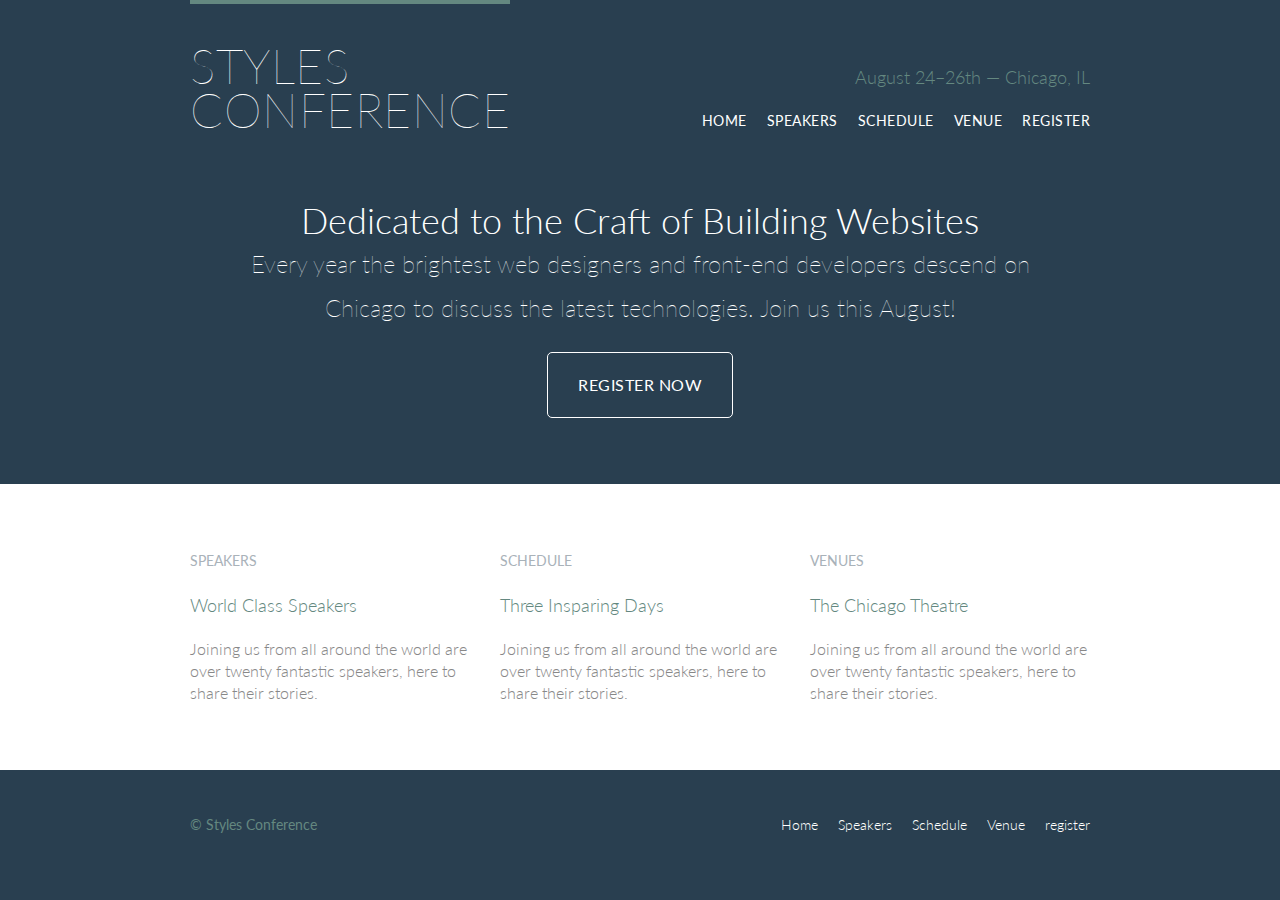
==== style-conference/assets/html/index.html @ f236978d "project first commit" ====
<!DOCTYPE html>
<html lang="en">
	<head>
		<meta charset="UTF-8">
		<title>Styles Conference</title>
		<link rel="stylesheet" href="../style/main.css">
		<link href="https://fonts.googleapis.com/css?family=Lato:100,300,400" rel="stylesheet">
	</head>
	<body>
		
		<header class="container group primary-header">
			<h1 class="logo">
				<a href="index.html">Styles<br> Conference</a>
			</h1>
			<h3 class="tagline">August 24&ndash;26th &mdash; Chicago, IL</h3>
			<nav class="nav primary-nav">
				<ul>
					 <li><a href="index.html">Home</a></li><!--
					--><li><a href="speakers.html">Speakers</a></li><!--
					--><li><a href="schedule.html">Schedule</a></li><!--
					--><li><a href="venue.html">Venue</a></li><!--
					--><li><a href="register.html">register</a></li>
					
				</ul>
				
				
				
				
				
				
			</nav>
		</header>
		
		<!-- hero-->
		
		<section class="hero container">
			<h2>Dedicated to the Craft of Building Websites</h2>
			<p>Every year the brightest web designers and front-end developers descend on Chicago to discuss the latest technologies. Join us this August!</p>
			<a class="btn btn-alt" href="register.html">Register Now</a>
		</section>
		
		<!-- teasers -->
		<section class="row">
			<div class="grid">
				<!-- Speakers -->
				<section class="teaser col-1-3">
					<a href="speakers.html">
						<h5>Speakers</h5>
						<h3>World Class Speakers</h3>
					</a>
					<p>Joining us from all around the world are over twenty fantastic speakers, here to share their stories.</p>
				</section><!--

				Schedule

				--><section class="teaser col-1-3">
					<a href="schedule.html">
						<h5>Schedule</h5>
						<h3>Three Insparing Days</h3>
					</a>
					<p>Joining us from all around the world are over twenty fantastic speakers, here to share their stories.</p>
				</section><!-- 

				Venue

				--><section class="teaser col-1-3">
					<a href="venue.html">
						<h5>Venues</h5>
						<h3>The Chicago Theatre</h3>
					</a>
					<p>Joining us from all around the world are over twenty fantastic speakers, here to share their stories.</p>
				</section>

			</div>
		</section>
		
		<footer class="primary-footer container group">
			<small>&copy; Styles Conference</small>
			<nav class="nav">
				<ul>
					 <li><a href="index.html">Home</a></li><!--
					--><li><a href="speakers.html">Speakers</a></li><!--
					--><li><a href="schedule.html">Schedule</a></li><!--
					--><li><a href="venue.html">Venue</a></li><!--
					--><li><a href="register.html">register</a></li>
					
				</ul>
				
			</nav>
		</footer>
		
	</body>
</html>
---- style-conference/assets/style/main.css ----
/* http://meyerweb.com/eric/tools/css/reset/ 
   v2.0 | 20110126
   License: none (public domain)
*/

html, body, div, span, applet, object, iframe,
h1, h2, h3, h4, h5, h6, p, blockquote, pre,
a, abbr, acronym, address, big, cite, code,
del, dfn, em, img, ins, kbd, q, s, samp,
small, strike, strong, sub, sup, tt, var,
b, u, i, center,
dl, dt, dd, ol, ul, li,
fieldset, form, label, legend,
table, caption, tbody, tfoot, thead, tr, th, td,
article, aside, canvas, details, embed, 
figure, figcaption, footer, header, hgroup, 
menu, nav, output, ruby, section, summary,
time, mark, audio, video {
	margin: 0;
	padding: 0;
	border: 0;
	font-size: 100%;
	font: inherit;
	vertical-align: baseline;
}
/* HTML5 display-role reset for older browsers */
article, aside, details, figcaption, figure, 
footer, header, hgroup, menu, nav, section {
	display: block;
}
body {
	line-height: 1;
}
ol, ul {
	list-style: none;
}
blockquote, q {
	quotes: none;
}
blockquote:before, blockquote:after,
q:before, q:after {
	content: '';
	content: none;
}
table {
	border-collapse: collapse;
	border-spacing: 0;
}


/*
	=======================

	Custom Styles

	=======================
*/

body {
	color: #888;
	background: #293f50;
	font: 300 16px/22px "Lato", "Open Sans", "Helvetica Neue", Helvetica, Arial, sans-serif;
}

h1, h2, h3, h4 {
	color: #648880;

}

h1 {
	font-size: 36px;
	line-height: 44px;
}

h2 {
	font-size: 24px;
	line-height: 44px;
}

h3 {
	font-size: 21px;
}

h3 {
	font-size: 18px;
}

h5 {
	color: #a9b2b9;
	font-size: 14px;
	font-weight: 400;
	text-transform: uppercase;
}

stron {
	font-weight: 400;
}

cite, em {
	font-style: italic;
}

/*
	=======================

	Links

	=======================
*/

a:hover {
	color: #a9b2b9;
}

a {
	color: #638880;
	text-decoration: none;
}

p a {
	border-bottom: 1px solid #dfe2e5;
}

.primary-header a,
.primary-footer a {
	color: #fff;
}

.primary-header a:hover,
.primary-footer a:hover {
	color: #648880;
}

/*
	=======================

	Grid

	=======================
*/

*,
*:before, 
*:after {
	 -webkit-box-sizing: border-box;
		-moz-box-sizing: border-box;
		     box-sizing: border-box;	
}
.grid,
.container {
	margin: 0 auto;
	
	width: 960px;
}

.container {
	padding-left: 30px; 
	padding-right: 30px;
}

.col-1-3 {
	width: 33.33%;
}

.col-2-3{
	width: 66.66%;
}

.col-1-3, 
.col-2-3 {
	display: inline-block;
	vertical-align: top;
}

.grid, 
.col-1-3,
.col-2-3 {
	padding-left: 15px;
	padding-right: 15px;
}


/*
	=======================

	Clearfix

	=======================
*/

.group:before, 
.group:after {
	content: "";
	display: table;
}

.group:after {
	clear: both;
}

.group {
	clear: both;
	*zoom: 1;
	
}

/*
	=======================

	Rows

	=======================
*/

.row {
	background: #fff;
	
	padding: 66px 0 44px 0;
}

.row, 
.row-alt {
	min-width: 960px;
}

.row-alt {
	background: #cbe2c1;
	background: -webkit-linear-gradient(to right, #a1d3b0, #f6f1d3);
   	background: -moz-linear-gradient(to right, #a1d3b0, #f6f1d3);
	background: linear-gradient(to right, #a1d3b0, #f6f1d3);
	padding: 44px 0 22px 0;
}


/*
	=======================

	Primary Header

	=======================
*/

.logo {
	font-weight: 100;
	letter-spacing: .5px;
	text-transform: uppercase;
	border-top: 4px solid #648880;
	float: left;
	font-size: 48px;
	line-height: 44px;
	padding: 40px 0 22px 0;
	
}

.tagline {
	margin: 66px 0 22px 0;
	text-align: right;
	
}

.primary-nav {
	font-size: 14px;
	font-weight: 400;
	letter-spacing: .5px;
	text-transform: uppercase;
}


/*
	=======================

	Primary Footer

	=======================
*/

.primary-footer small {
	float:left;
	font-weight: 400;
}

.primary-footer {
	color: #648880;
	font-size: 14px;
	padding-top: 44px;
	padding-bottom: 44px;
}

/*
	=======================

	Navigation

	=======================
*/

.nav {
	text-align: right;
}

.nav li {
	display: inline-block;
	margin: 0 10px;
	vertical-align: top;
}

.nav li:last-child {
	margin-right:  0;
	
}

/*
	=======================

	Typography

	=======================
*/

h1, h3, h4, h5, p{
	margin-bottom: 22px;
}

/*
	=======================

	Lead

	=======================
*/

.lead {
	text-align: center;
}

.lead p {
	font-size: 21px;
	line-height: 33px;
}
/*
	=======================

	Buttons

	=======================
*/

.btn {
	border-radius: 5px;
	display: inline-block;
	margin: 0;
	color: #fff;
	cursor: pointer;
	display: inline-block;
	font-weight: 400;
	letter-spacing: .5px;
	text-transform: uppercase;
}

.btn-alt {
	border: 1px solid #fff;
	padding: 10px 30px;
	
}

.btn-alt:hover {
	background: #fff;
	color: #648880;
	
}

/*
	=======================

	Home

	=======================
*/

.hero {
	color: #fff;
	line-height: 44px;
	padding: 22px 80px 66px 80px;
	text-align: center;
}

.hero h2 {
	font-size: 36px;
	color:#fff;
}

.hero p {
	font-size: 24px;
	font-weight: 100;
}

.teaser a:hover h3 {
	color: #a9b2b9;
}

/*
	======================

	Speakers

	======================
*/

.speaker-info {
	border: 1px solid #dfe2e5;
	border-radius: 5px;
	margin-top: 88px;
	padding: 22px 0;
	text-align: center;
	
}

.speaker {
	margin-bottom: 40px;
}
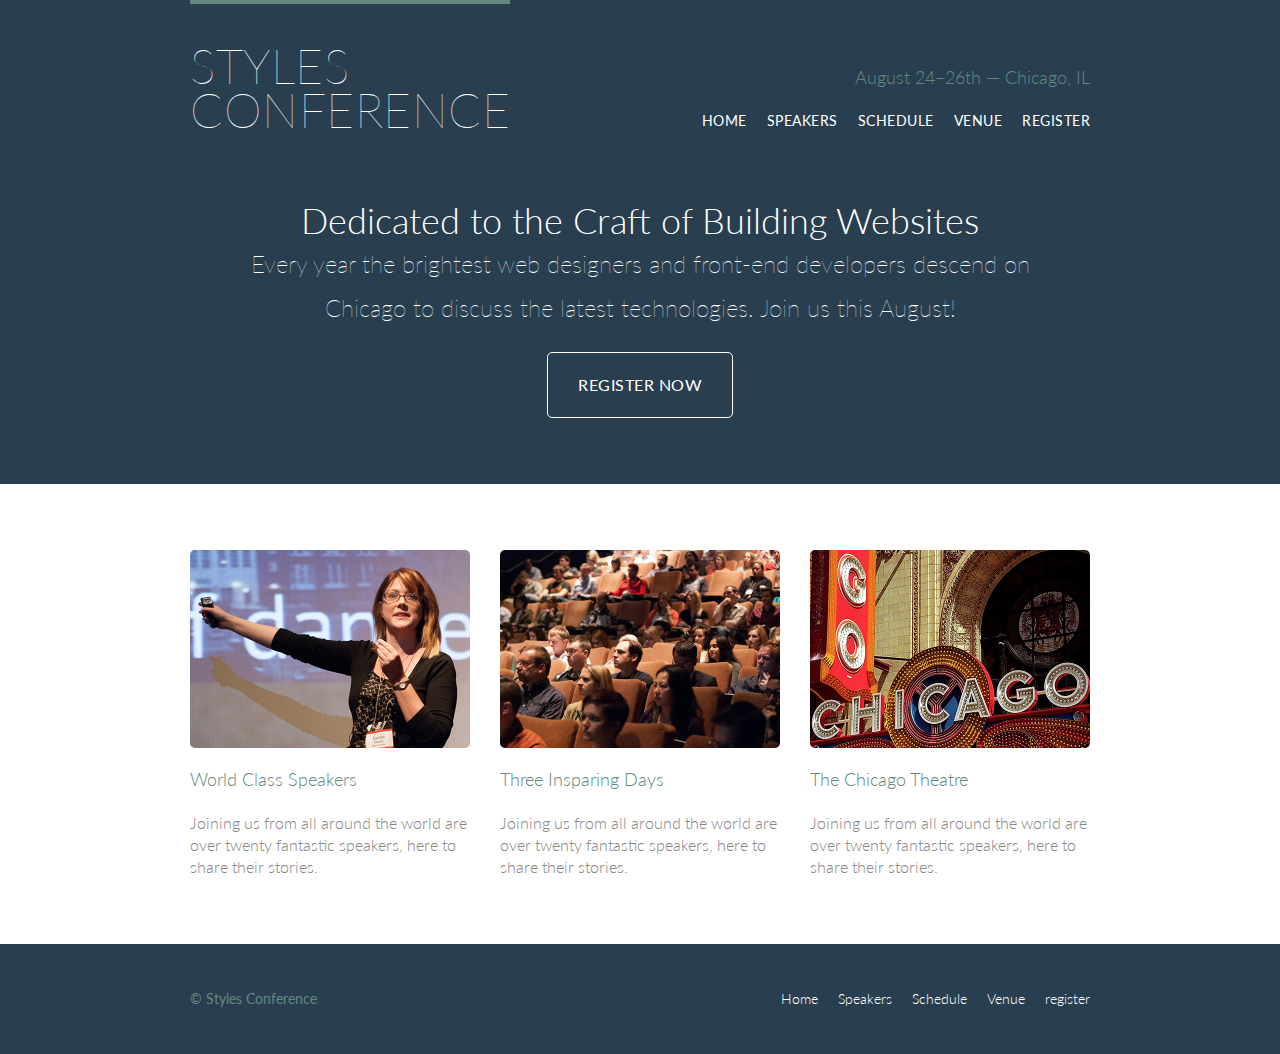
==== commit 4243bd5f: "Pages speakers, schedule, venues and register added. Images folder" ====
--- a/style-conference/assets/html/index.html
+++ b/style-conference/assets/html/index.html
@@ -45,7 +45,7 @@
 				<!-- Speakers -->
 				<section class="teaser col-1-3">
 					<a href="speakers.html">
-						<h5>Speakers</h5>
+						<img src="../images/home/speakers.jpg" alt="Professional Speaker" >
 						<h3>World Class Speakers</h3>
 					</a>
 					<p>Joining us from all around the world are over twenty fantastic speakers, here to share their stories.</p>
@@ -55,7 +55,7 @@
 
 				--><section class="teaser col-1-3">
 					<a href="schedule.html">
-						<h5>Schedule</h5>
+						<img src="../images/home/schedule.jpg" alt="Audience seating" >
 						<h3>Three Insparing Days</h3>
 					</a>
 					<p>Joining us from all around the world are over twenty fantastic speakers, here to share their stories.</p>
@@ -65,7 +65,7 @@
 
 				--><section class="teaser col-1-3">
 					<a href="venue.html">
-						<h5>Venues</h5>
+						<img src="../images/home/venue.jpg" alt="Chicago Theatre" >
 						<h3>The Chicago Theatre</h3>
 					</a>
 					<p>Joining us from all around the world are over twenty fantastic speakers, here to share their stories.</p>
--- a/style-conference/assets/style/main.css
+++ b/style-conference/assets/style/main.css
@@ -369,6 +369,17 @@
 	
 }
 
+.btn-default {
+	border: 0;
+	background: #648880;
+	padding: 11px 30px;
+	font-size: 14px;
+}
+
+.btn-default:hover {
+	background: #77a198;
+}
+
 /*
 	=======================
 
@@ -398,6 +409,15 @@
 	color: #a9b2b9;
 }
 
+.teaser img {
+	border-radius: 5px;
+	display: block;
+	margin-bottom: 20px;
+	max-width: 100%;
+}
+
+
+
 /*
 	======================
 
@@ -410,12 +430,181 @@
 	border: 1px solid #dfe2e5;
 	border-radius: 5px;
 	margin-top: 88px;
-	padding: 22px 0;
+	padding-bottom: 22px;
 	text-align: center;
 	
 }
 
 .speaker {
 	margin-bottom: 40px;
-}
-
+	
+}
+
+.speaker-info img {
+	border-radius: 50%;
+	height: 130px;
+	margin: -66px 0 22px 0;
+	vertical-align: top;
+}
+
+
+/*
+	======================
+
+	Venues
+
+	======================
+*/
+
+.venue-theatre {
+	margin-bottom: 66px;
+
+}
+
+.venue-hotel {
+	margin-bottom: 22px;
+}
+
+.venue-map {
+	height: 264px;
+}
+
+
+/*
+	======================
+
+	Register
+
+	======================
+*/
+
+.why-attend {
+	list-style:  square;
+	margin: 0 0 22px 30px;
+}
+
+form {
+	margin-bottom: 22px;
+}
+
+input, 
+select, 
+textarea {
+	font: 300 16px/22px "Lato", ,"Open Sans", "Helvetica Neue", Helvetica, Arial, sans-serif;
+}
+
+.register-group label {
+	color: #648880;
+	cursor: pointer;
+	font-weight: 400;
+}
+
+.register-group input, 
+.register-group select,
+.register-group textarea {
+	border:  1px solid #c6c9cc;
+	border-radius: 5px;
+	color:#888;
+	display: block;
+	margin: 5px 0 27px 0;
+	padding: 5px 8px;
+}
+
+.register-group input, 
+.register-group textarea {
+	width: 100%;
+}
+
+.register-group select {
+	height: 34px;
+	width: 60px;
+}
+
+.register-group textarea {
+	height: 78px;
+}
+
+/*
+	======================
+
+	Schedule
+
+	======================
+*/
+
+
+table {
+	margin-bottom: 44px;
+	width: 100%;
+}
+
+table:last-child {
+	margin-bottom: 0;
+}
+
+th,
+td {
+  padding-bottom: 22px;
+  vertical-align: top;
+}
+
+th {
+  padding-right: 45px;
+  text-align: right;
+  width: 20%;
+}
+
+td {
+  width: 40%;
+}
+
+thead {
+  line-height: 44px;
+}
+
+thead th {
+  color: #648880;
+  font-size: 24px;
+}
+
+tbody th {
+  color: #a9b2b9;
+  font-size: 14px;
+  font-weight: 400;
+  padding-top: 22px;
+  text-transform: uppercase;
+}
+
+tbody td {
+  border-top: 1px solid #dfe2e5;
+  padding-top: 21px;
+}
+
+tbody td:first-of-type {
+  padding-right: 15px;
+}
+
+tbody td:last-of-type {
+  padding-left: 15px;
+}
+
+tbody td:only-of-type {
+  padding-left: 0;
+  padding-right: 0;
+}
+
+table a {
+  color: #888;
+}
+
+table h4 {
+  margin-bottom: 0;
+}
+
+.schedule-offset {
+  color: #a9b2b9;
+}
+
+
+
+              